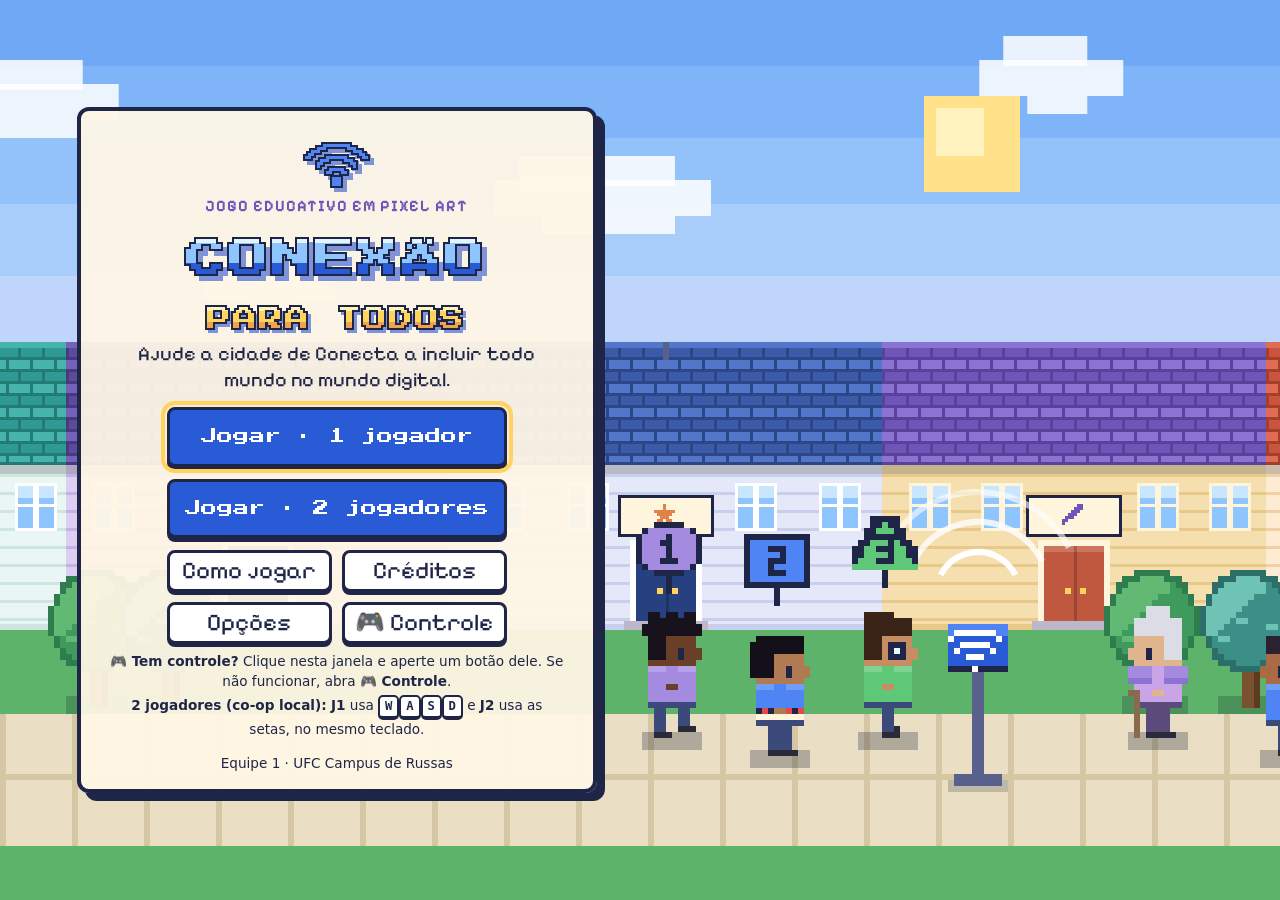
==== index.html @ 05e47272 "first commit" ====
<!DOCTYPE html>
<html lang="pt-BR">
<head>
  <meta charset="utf-8">
  <meta name="viewport" content="width=device-width, initial-scale=1">
  <title>Conexão para Todos</title>
  <meta name="description" content="Jogo em pixel art sobre inclusão digital, acessibilidade e cidadania. Equipe 1 — UFC Russas.">
  <link rel="stylesheet" href="fonts.css">
  <link rel="stylesheet" href="styles.css">
</head>
<body>
<div id="app">

  <!-- TELA DE TÍTULO -->
  <section id="screen-title" class="screen" aria-labelledby="game-title">
    <canvas id="title-canvas" aria-hidden="true"></canvas>
    <div class="title-box">
      <img id="logo-icon" class="logo-icon pix" alt="" aria-hidden="true">
      <p class="kicker">Jogo educativo em pixel art</p>
      <h1 id="game-title" aria-label="Conexão para Todos"><span class="t1" aria-hidden="true">Conexão</span><span class="t2" aria-hidden="true">para Todos</span></h1>
      <p class="tagline">Ajude a cidade de Conecta a incluir todo mundo no mundo digital.</p>
      <nav class="menu" aria-label="Menu principal">
        <button class="btn primary big" id="btn-play">Jogar · 1 jogador</button>
        <button class="btn primary big" id="btn-play2">Jogar · 2 jogadores</button>
        <div class="menu-grid">
          <button class="btn small" id="btn-how">Como jogar</button>
          <button class="btn small" id="btn-credits">Créditos</button>
          <button class="btn small" id="btn-options">Opções</button>
          <button class="btn small" id="btn-pad">🎮 Controle</button>
        </div>
      </nav>
      <p id="pad-hint" class="coophint hidden">🎮 <b>Controle detectado:</b> use o direcional ou o analógico e aperte <b>A</b> para escolher.</p>
      <p id="pad-help" class="coophint">🎮 <b>Tem controle?</b> Clique nesta janela e aperte um botão dele. Se não funcionar, abra <b>🎮 Controle</b>.</p>
      <p class="coophint"><b>2 jogadores (co-op local):</b> <b>J1</b> usa <kbd>W</kbd><kbd>A</kbd><kbd>S</kbd><kbd>D</kbd> e <b>J2</b> usa as setas, no mesmo teclado.</p>
      <p class="foot">Equipe 1 · UFC Campus de Russas</p>
    </div>
  </section>

  <!-- TELA DO JOGO -->
  <section id="screen-game" class="screen hidden" aria-label="Jogo">
    <header id="hud">
      <div class="hud-left">
        <span class="brand">Conecta</span>
        <button class="pill" id="btn-points" title="Pontos de Comunidade (clique para ver os status)">
          <img id="ico-pt" class="pix ico" alt=""><span class="sr">Pontos de Comunidade:</span><b id="val-pt">0</b><span class="pill-label">pontos</span>
        </button>
        <span class="pill static" title="Missões concluídas"><span class="pill-label">Missões</span><b id="val-prog">0/10</b></span>
      </div>
      <div class="statbar" id="stats" role="group" aria-label="Status coletivos da cidade"></div>
      <div class="hud-right">
        <button class="btn small" id="btn-quests" title="Lista de missões (M)">Missões</button>
        <button class="btn small" id="btn-pause" title="Pausar (Esc)">Pausa</button>
      </div>
    </header>

    <main id="stage">
      <canvas id="world" role="img" aria-label="Mapa de Conecta visto de cima. Use as setas ou WASD para andar e a tecla E para interagir."></canvas>
      <button id="tracker" class="panel" title="Abrir lista de missões">
        <span class="kicker">Objetivo atual</span>
        <b id="tracker-title">—</b>
        <span id="tracker-text">—</span>
      </button>
      <canvas id="minimap" aria-hidden="true"></canvas>
      <div id="team" role="group" aria-label="Equipe de agentes (troque com Tab ou teclas 1, 2 e 3)"></div>
      <div id="prompts"><button id="prompt" class="hidden"></button><button id="prompt2" class="hidden"></button></div>
      <div id="touch" aria-label="Controles na tela">
        <div class="dpad">
          <button data-dir="up" aria-label="Andar para cima">▲</button>
          <button data-dir="left" aria-label="Andar para a esquerda">◀</button>
          <button data-dir="right" aria-label="Andar para a direita">▶</button>
          <button data-dir="down" aria-label="Andar para baixo">▼</button>
        </div>
        <button id="btn-act" class="act" aria-label="Interagir">Interagir</button>
      </div>
      <div id="toasts" aria-live="polite" aria-atomic="false"></div>
      <div id="dialogue" class="hidden" role="dialog" aria-label="Diálogo">
        <button id="dlg-exit" class="btn small ghost dlg-exit" aria-label="Sair da conversa (tecla Esc)">✕ Sair <kbd>Esc</kbd></button>
        <img id="dlg-portrait" class="pix portrait" alt="">
        <div class="dlg-body">
          <div id="dlg-name" class="dlg-name"></div>
          <p id="dlg-text"></p>
          <div id="dlg-extra"></div>
          <div id="dlg-actions" class="dlg-actions"></div>
        </div>
      </div>
    </main>
  </section>

  <div id="modal-root"></div>
</div>

<noscript><p style="padding:24px;background:#fff7e6">Este jogo precisa de JavaScript para funcionar.</p></noscript>

<script src="js/sprites.js"></script>
<script src="js/world.js"></script>
<script src="js/audio.js"></script>
<script src="js/player.js"></script>
<script src="js/ui.js"></script>
<script src="js/dialogue.js"></script>
<script src="js/activities.js"></script>
<script src="js/missions.js"></script>
<script src="js/gamepad.js"></script>
<script src="js/game.js"></script>
<script src="js/main.js"></script>
</body>
</html>
---- fonts.css ----
/* Gerado por tools/embed-fonts.js — fontes pixel (SIL OFL 1.1) embutidas para uso offline. Não edite à mão. */
@font-face { font-family: 'Press Start 2P'; font-style: normal; font-weight: 400; font-display: swap; src: url([data-uri]) format('woff2'); }
@font-face { font-family: 'Pixelify Sans'; font-style: normal; font-weight: 400; font-display: swap; src: url([data-uri]) format('woff2'); }
@font-face { font-family: 'Pixelify Sans'; font-style: normal; font-weight: 700; font-display: swap; src: url([data-uri]) format('woff2'); }
---- styles.css ----
/* Conexão para Todos — styles.css
 * Interface em estilo "pixel": bordas grossas, sombras duras, alto contraste e fontes do sistema. */
:root {
  --ink: #1f2547; --cream: #fff7e6; --paper: #fffdf6; --lilac: #d9cffa; --lilac-d: #6f55b8;
  --blue: #2a5bd7; --blue-l: #4f84f5; --green: #1f7a4a; --green-l: #5fc878; --warm: #e0834a; --sun: #ffd35c; --coral: #e86f5b;
  --hud-h: 56px;
  --pixel: "Pixelify Sans", "Trebuchet MS", "Segoe UI", system-ui, sans-serif;
  --pixel-title: "Press Start 2P", "Pixelify Sans", ui-monospace, monospace;
}
* { box-sizing: border-box; }
html, body { height: 100%; margin: 0; }
html { font-size: 16px; }
body {
  font: 1rem/1.45 "Trebuchet MS", "Segoe UI", system-ui, -apple-system, sans-serif; color: var(--ink);
  background: #2b3a6b; overflow: hidden; -webkit-tap-highlight-color: transparent;
}
body.large-text { font-size: 19px; }
.hidden { display: none !important; }
.sr { position: absolute; width: 1px; height: 1px; overflow: hidden; clip: rect(0 0 0 0); white-space: nowrap; }
.pix { image-rendering: pixelated; image-rendering: crisp-edges; }
#app { position: fixed; inset: 0; }
.screen { position: absolute; inset: 0; display: flex; flex-direction: column; }
h1, h2, h3 { margin: 0 0 .4em; line-height: 1.15; font-family: var(--pixel); }
.kicker, .dlg-name, .brand, #tracker b, .agent-txt b, .tag, .ptag, .q-head b { font-family: var(--pixel); }
h2 { font-size: 1.5rem; font-weight: 700; } h3 { font-size: 1.25rem; font-weight: 700; }
p { margin: 0 0 .7em; }
.kicker { font-size: 1rem; letter-spacing: .06em; text-transform: uppercase; font-weight: 700; color: var(--lilac-d); margin: 0 0 .3em; }
.lead { font-size: 1.05rem; }
.small { font-size: .85rem; }
kbd {
  display: inline-block; min-width: 1.6em; padding: 0 .4em; text-align: center; font: 700 .9em/1.5 ui-monospace, Consolas, monospace;
  background: #fff; border: 2px solid var(--ink); border-bottom-width: 4px; border-radius: 5px; color: var(--ink);
}
:focus-visible { outline: 4px solid var(--sun); outline-offset: 2px; box-shadow: 0 0 0 2px var(--ink); }

/* ---------- botões ---------- */
.btn {
  font: inherit; font-weight: 700; color: var(--ink); background: #fff; border: 3px solid var(--ink); border-radius: 8px;
  padding: .55em 1em; min-height: 44px; cursor: pointer; box-shadow: 0 4px 0 var(--ink); transition: transform .08s, box-shadow .08s;
}
.btn:hover:not(:disabled) { background: #eef2ff; }
.btn:active:not(:disabled) { transform: translateY(3px); box-shadow: 0 1px 0 var(--ink); }
.btn.primary { background: var(--blue); color: #fff; }
.btn.primary:hover:not(:disabled) { background: #1f49b3; }
.btn.ghost { background: transparent; box-shadow: none; border-style: dashed; }
.btn.small { min-height: 36px; padding: .3em .75em; font-size: .9rem; box-shadow: 0 3px 0 var(--ink); }
.btn.big { font-size: 1.3rem; padding: .6em 1.4em; }
.btn:disabled { opacity: .55; cursor: not-allowed; box-shadow: none; }
.reduce-motion .btn { transition: none; }

/* ---------- tela de título ---------- */
#title-canvas { position: absolute; inset: 0; width: 100%; height: 100%; image-rendering: pixelated; }
.title-box {
  position: relative; margin: auto; width: min(520px, 92%); padding: 22px 28px 16px; max-height: calc(100% - 16px); overflow: auto; text-align: center;
  background: rgba(255, 247, 230, .94); border: 4px solid var(--ink); border-radius: 12px; box-shadow: 8px 8px 0 var(--ink);
}
.tagline { font-family: var(--pixel); font-size: 1.25rem; font-weight: 400; margin: 8px 0 0; line-height: 1.3; }
.logo-icon { display: block; width: 75px; height: auto; margin: 2px auto 8px; image-rendering: pixelated;
  filter: drop-shadow(2px 0 0 var(--ink)) drop-shadow(-2px 0 0 var(--ink)) drop-shadow(0 2px 0 var(--ink)) drop-shadow(0 -2px 0 var(--ink)) drop-shadow(4px 4px 0 #7f93d9); }

/* logotipo em fonte pixel: contorno e sombra em degraus (cada "pixel" da fonte = --p) */
#game-title { display: flex; flex-direction: column; align-items: center; gap: 14px; margin: 6px 0 4px; line-height: 1; text-transform: uppercase; font-weight: 400; }
#game-title .t1, #game-title .t2 {
  display: block; font-family: var(--pixel-title); letter-spacing: .08em; padding: .4em .1em .1em;
  font-size: calc(var(--p) * 8); color: transparent; -webkit-text-fill-color: transparent; -webkit-background-clip: text; background-clip: text;
  filter: drop-shadow(2px 0 0 var(--ink)) drop-shadow(-2px 0 0 var(--ink)) drop-shadow(0 2px 0 var(--ink)) drop-shadow(0 -2px 0 var(--ink)) drop-shadow(var(--p) var(--p) 0 #7f93d9);
}
#game-title .t1 { --p: 5px; background-image: linear-gradient(180deg, #e3f4ff 0 33%, #8ec5ff 33% 66%, #2a5bd7 66% 100%); }
#game-title .t2 { --p: 3px; background-image: linear-gradient(180deg, #fff4b8 0 40%, #ffd35c 40% 70%, #f2a24b 70% 100%); }
@media (max-width: 480px) { #game-title .t1 { --p: 4px; } #game-title .t2 { --p: 2px; letter-spacing: .04em; } .logo-icon { width: 63px; } }
.title-box { transition: none; }
@media (min-width: 901px) { .title-box { margin-left: 6%; } }
.menu { display: flex; flex-direction: column; gap: 12px; margin: 14px auto 8px; max-width: 340px; }
.menu-grid { display: grid; grid-template-columns: 1fr 1fr; gap: 10px; }
.menu .btn.big { font-family: var(--pixel-title); font-weight: 400; font-size: 16px; letter-spacing: 0; padding: .95em .6em; }
.menu .btn.small { font-family: var(--pixel); font-weight: 400; font-size: 1.5rem; line-height: 1.1; padding: .2em .4em; }
.title-box .foot { margin: 14px 0 0; font-size: .85rem; }

/* ---------- HUD ---------- */
#hud {
  display: flex; align-items: center; gap: 10px 16px; flex-wrap: wrap; padding: 6px 12px; background: var(--cream);
  border-bottom: 4px solid var(--ink); position: relative; z-index: 5;
}
.hud-left, .hud-right { display: flex; align-items: center; gap: 8px; }
.hud-right { margin-left: auto; }
.brand { display: none; font-weight: 800; color: var(--blue); font-size: 1.1rem; letter-spacing: .02em; }
.pill { display: inline-flex; align-items: center; gap: 6px; font: inherit; background: #fff; border: 3px solid var(--ink); border-radius: 999px; padding: 2px 12px; cursor: pointer; color: var(--ink); min-height: 36px; }
.pill.static { cursor: default; }
.pill-label { font-size: .8rem; }
.ico { width: 20px; height: auto; vertical-align: middle; }
.statbar { display: flex; gap: 8px; flex-wrap: wrap; flex: 1 1 360px; justify-content: center; }
.stat {
  display: grid; grid-template-columns: auto auto 1fr auto; align-items: center; gap: 6px; font: inherit; color: var(--ink); background: #fff; border: 3px solid var(--ink);
  border-radius: 8px; padding: 3px 8px; cursor: pointer; min-width: 176px; min-height: 40px;
}
.stat-name { font-weight: 700; font-size: .85rem; white-space: nowrap; }
.stat-val { font-weight: 800; min-width: 2ch; text-align: right; }
.stat.goal-ok .stat-val::after { content: " ✔"; color: var(--green); }
.meter { position: relative; display: block; width: 100%; min-width: 60px; height: 14px; border: 2px solid var(--ink); border-radius: 3px; background: #e3def7; overflow: visible; }
.meter.big { height: 18px; margin: 6px 0; }
.meter .fill { display: block; height: 100%; width: 0; transition: width .5s; background-image: repeating-linear-gradient(45deg, rgba(255,255,255,.35) 0 4px, transparent 4px 8px); }
.reduce-motion .meter .fill { transition: none; }
.stat[data-stat="ac"] .fill { background-color: var(--blue-l); }
.stat[data-stat="ab"] .fill { background-color: #a58be0; }
.stat[data-stat="co"] .fill { background-color: var(--green-l); }
.meter.big .fill { background-color: #7a8fe0; }
.meter .goal { position: absolute; left: 60%; top: -4px; bottom: -4px; width: 3px; background: var(--ink); }

@media (min-width: 1500px) { .brand { display: inline; } }
@media (max-width: 1340px) { .pill-label { display: none; } }

/* ---------- palco ---------- */
#stage { position: relative; flex: 1; min-height: 0; background: #2b3a6b; overflow: hidden; }
#world { display: block; width: 100%; height: 100%; image-rendering: pixelated; }
.panel, #tracker { background: var(--cream); border: 3px solid var(--ink); border-radius: 8px; box-shadow: 4px 4px 0 rgba(31,37,71,.8); }
#tracker {
  position: absolute; top: 8px; left: 8px; max-width: min(340px, 56%); text-align: left; padding: 6px 10px; font: inherit; color: var(--ink); cursor: pointer;
  display: flex; flex-direction: column; gap: 1px;
}
#tracker b { font-size: .98rem; } #tracker span:last-child { font-size: .88rem; }
#minimap { position: absolute; top: 8px; right: 8px; width: 132px; height: auto; border: 3px solid var(--ink); border-radius: 4px; background: #fff; image-rendering: pixelated; box-shadow: 3px 3px 0 rgba(31,37,71,.8); }
#team { position: absolute; left: 8px; bottom: 8px; display: flex; gap: 8px; flex-wrap: wrap; }
.agent {
  position: relative; display: flex; align-items: center; gap: 8px; font: inherit; color: var(--ink); background: var(--cream); border: 3px solid var(--ink); border-radius: 8px;
  padding: 4px 10px 4px 4px; cursor: pointer; text-align: left; min-height: 52px;
}
.agent .portrait { width: 40px; height: 40px; border: 2px solid var(--ink); border-radius: 4px; }
.agent-txt { display: flex; flex-direction: column; line-height: 1.15; }
.agent-txt small { font-size: .74rem; }
.agent-key { position: absolute; top: -9px; right: -7px; background: #fff; border: 2px solid var(--ink); border-radius: 5px; font-size: .75rem; font-weight: 800; padding: 0 5px; }
.agent-state { display: none; position: absolute; bottom: -10px; left: 8px; background: var(--sun); border: 2px solid var(--ink); border-radius: 5px; font-size: .68rem; font-weight: 800; padding: 0 5px; }
.agent[aria-pressed="true"] { background: #fff2b8; box-shadow: 0 0 0 3px var(--sun), 0 0 0 5px var(--ink); }
.agent[aria-pressed="true"] .agent-state { display: block; }
#prompts { position: absolute; left: 50%; bottom: 78px; transform: translateX(-50%); display: flex; flex-direction: column; align-items: center; gap: 8px; max-width: 92%; }
#prompt, #prompt2 {
  font: inherit; font-weight: 700; color: var(--ink); background: #fff; border: 3px solid var(--ink);
  border-radius: 999px; padding: 6px 16px; cursor: pointer; box-shadow: 0 4px 0 var(--ink); min-height: 44px; max-width: 100%;
}
.ptag { display: inline-block; font-size: .75rem; font-weight: 800; padding: 0 7px; border-radius: 999px; border: 2px solid var(--ink); }
.ptag.p1 { background: var(--sun); } .ptag.p2 { background: #bfe0ff; }
.coophint { font-size: .85rem; margin: 0; } .title-box .coophint { margin-top: 4px; }
table.keys th, table.keys td { font-size: .9rem; } table.keys kbd { margin: 1px; }
.agent[data-p="1"] .agent-state { background: var(--sun); } .agent[data-p="2"] .agent-state { background: #bfe0ff; }
.agent[data-p="2"][aria-pressed="true"] { background: #e3f1ff; box-shadow: 0 0 0 3px #7fb6f0, 0 0 0 5px var(--ink); border-style: dashed; }
#touch { display: none; position: absolute; right: 8px; bottom: 8px; align-items: flex-end; gap: 14px; }
body.show-touch #touch { display: flex; }
.dpad { display: grid; grid-template-columns: repeat(3, 54px); grid-template-rows: repeat(2, 54px); gap: 4px; }
.dpad button { font-size: 1.3rem; border: 3px solid var(--ink); border-radius: 10px; background: rgba(255,247,230,.92); color: var(--ink); touch-action: none; }
.dpad button.on { background: var(--sun); }
.dpad [data-dir="up"] { grid-column: 2; grid-row: 1; } .dpad [data-dir="left"] { grid-column: 1; grid-row: 2; }
.dpad [data-dir="down"] { grid-column: 2; grid-row: 2; } .dpad [data-dir="right"] { grid-column: 3; grid-row: 2; }
#touch .act { width: 84px; height: 84px; border-radius: 50%; border: 4px solid var(--ink); background: var(--sun); font: inherit; font-weight: 800; color: var(--ink); touch-action: manipulation; }
#stage.busy #team, #stage.busy #prompts, #stage.busy #touch { display: none; }
#toasts { position: absolute; top: 8px; left: 50%; transform: translateX(-50%); display: flex; flex-direction: column; gap: 6px; align-items: center; pointer-events: none; width: min(560px, 60%); margin-top: 62px; }
.toast { background: var(--paper); border: 3px solid var(--ink); border-radius: 8px; padding: 6px 12px; box-shadow: 3px 3px 0 rgba(31,37,71,.8); animation: pop .25s ease-out; font-size: .93rem; text-align: center; }
.toast.out { opacity: 0; transition: opacity .4s; }
.reduce-motion .toast { animation: none; }
@keyframes pop { from { transform: translateY(-8px) scale(.96); opacity: 0; } to { transform: none; opacity: 1; } }

/* ---------- chips ---------- */
.chips { display: flex; flex-wrap: wrap; gap: 6px; margin: 6px 0; }
.chip { display: inline-flex; align-items: center; gap: 4px; padding: 1px 8px; border-radius: 999px; font-weight: 800; font-size: .85rem; border: 2px solid var(--ink); }
.chip .ico { width: 14px; }
.chip.up { background: #d7f5df; color: #0f4a28; } .chip.down { background: #ffe0dc; color: #7a1f14; }

/* ---------- diálogo ---------- */
#dialogue {
  position: absolute; left: 8px; right: 8px; bottom: 8px; max-width: 980px; margin: 0 auto; display: flex; gap: 12px; padding: 12px;
  background: var(--cream); border: 4px solid var(--ink); border-radius: 12px; box-shadow: 6px 6px 0 rgba(31,37,71,.8); max-height: 68%; overflow: auto; z-index: 4;
}
#dialogue .portrait { width: 96px; height: 96px; flex: none; border: 3px solid var(--ink); border-radius: 6px; background: #fff; }
.dlg-body { flex: 1; min-width: 0; }
.dlg-exit { position: absolute; top: 8px; right: 8px; z-index: 2; background: var(--cream); }
.dlg-exit kbd { font-size: .72rem; min-width: 0; padding: 0 .3em; margin-left: 2px; }
.act-head { position: relative; } .act-exit { margin-left: auto; align-self: flex-start; flex: none; }
.dlg-name { display: inline-block; background: var(--blue); color: #fff; font-weight: 800; padding: 1px 10px; border-radius: 6px; margin-bottom: 4px; border: 2px solid var(--ink); }
#dlg-text { font-size: 1.08rem; margin-bottom: .5em; }
.dlg-actions { display: flex; flex-wrap: wrap; gap: 8px; justify-content: flex-end; }
.choices { display: flex; flex-direction: column; gap: 8px; width: 100%; }
.btn.choice { display: flex; gap: 10px; align-items: flex-start; text-align: left; width: 100%; font-weight: 600; }
.btn.choice .num { flex: none; background: var(--ink); color: #fff; border-radius: 5px; min-width: 1.7em; text-align: center; font-weight: 800; }
.btn.choice.tried { opacity: .6; border-style: dashed; }
.btn.choice em { font-weight: 400; }
.tier { display: inline-block; font-weight: 800; padding: 0 8px; border-radius: 6px; border: 2px solid var(--ink); margin-right: 4px; }
.tier.best { background: #d7f5df; color: #0f4a28; } .tier.ok { background: #fff0c2; color: #6a4a00; } .tier.bad { background: #ffe0dc; color: #7a1f14; }
.hint-box { background: #eef2ff; border: 2px dashed var(--blue); border-radius: 6px; padding: 6px 10px; margin: 6px 0; font-size: .95rem; }

/* ---------- modais ---------- */
#modal-root { position: fixed; inset: 0; pointer-events: none; z-index: 40; }
.overlay { position: fixed; left: 0; right: 0; bottom: 0; top: var(--hud-h); display: flex; align-items: center; justify-content: center; padding: 10px; background: rgba(20, 25, 60, .62); pointer-events: auto; }
.card {
  background: var(--cream); border: 4px solid var(--ink); border-radius: 12px; box-shadow: 8px 8px 0 var(--ink); padding: 16px 20px 18px; width: min(640px, 100%); max-height: 100%; overflow: auto;
}
.overlay.wide .card { width: min(860px, 100%); }
.actions { display: flex; flex-wrap: wrap; gap: 10px; justify-content: flex-end; margin-top: 14px; }
.card > .actions, .card .pager > .actions, .card #fund-body > .actions, .card .victory > .actions, .card .mc > .actions { position: sticky; bottom: -18px; background: var(--cream); padding: 10px 0 6px; margin-bottom: -6px; z-index: 2; }
.menu .btn { width: 100%; }
.pager .pg-body { min-height: 120px; }
.dots { display: flex; gap: 6px; justify-content: center; margin-top: 6px; }
.dot { width: 10px; height: 10px; border: 2px solid var(--ink); border-radius: 50%; background: #fff; } .dot.on { background: var(--ink); }
.opts { display: flex; flex-direction: column; gap: 10px; }
.opt { display: flex; align-items: center; gap: 12px; } .opt.check input { width: 22px; height: 22px; } .opt input[type=range] { flex: 1; min-width: 120px; height: 28px; }
.srow { display: flex; gap: 12px; margin: 10px 0; align-items: flex-start; } .srow .ico { width: 30px; margin-top: 2px; } .srow > div { flex: 1; }
.srow p { margin: 0 0 .3em; font-size: .92rem; } .eff { background: #fff; border: 2px solid var(--ink); border-radius: 6px; padding: 4px 8px; }
.log { margin: 0; padding-left: 1.2em; font-size: .92rem; }
ul.quests { list-style: none; margin: 0; padding: 0; display: flex; flex-direction: column; gap: 10px; }
.q { background: #fff; border: 3px solid var(--ink); border-radius: 8px; padding: 8px 12px; } .q p { margin: .3em 0; font-size: .92rem; } .q .hint { font-weight: 700; }
.q-head { display: flex; justify-content: space-between; gap: 8px; align-items: center; flex-wrap: wrap; }
.tag { font-weight: 800; font-size: .8rem; padding: 1px 8px; border: 2px solid var(--ink); border-radius: 999px; background: #eef2ff; }
.q.done { background: #effaf2; } .q.doing { background: #fff8de; } .q.lock { background: #eeeef4; color: #3b3f66; } .q .where { font-weight: 700; }

/* ---------- atividades ---------- */
.act-head { display: flex; gap: 12px; align-items: center; margin-bottom: 8px; }
.act-head .portrait { width: 64px; height: 64px; border: 3px solid var(--ink); border-radius: 6px; }
.order { display: grid; grid-template-columns: 1fr 1fr; gap: 14px; }
.pool { display: flex; flex-direction: column; gap: 8px; }
.match { display: grid; grid-template-columns: 1fr 1fr; gap: 14px; }
.btn.step.sel { background: #fff2b8; box-shadow: 0 0 0 3px var(--sun), 0 0 0 5px var(--ink); }
.btn.step.matched { background: #d7f5df; cursor: default; }
.pairno { display: inline-block; min-width: 2.6em; text-align: center; background: var(--ink); color: #fff; border-radius: 5px; margin-right: 8px; font-size: .8rem; font-weight: 800; }
.btn.step { text-align: left; font-weight: 600; padding: .35em .8em; min-height: 40px; } .btn.step.used { opacity: .4; }
.seq { margin: 0; padding-left: 1.6em; display: flex; flex-direction: column; gap: 8px; min-height: 60px; } .seq li { background: #d7f5df; border: 2px solid var(--ink); border-radius: 6px; padding: 6px 10px; font-weight: 600; }
.msg-line { font-weight: 700; min-height: 1.5em; margin-top: 8px; }
.shake { animation: shake .35s; } .reduce-motion .shake { animation: none; outline: 3px solid var(--coral); }
@keyframes shake { 25% { transform: translateX(-5px); } 75% { transform: translateX(5px); } }
.hintrow { margin-top: 8px; }
.mock { background: #fff; border: 3px solid var(--ink); border-radius: 8px; overflow: hidden; margin: 8px auto; }
.mock.browser .bar { display: flex; align-items: center; gap: 5px; background: #e9e9f3; padding: 5px 8px; border-bottom: 2px solid var(--ink); }
.mock.browser .bar span { width: 10px; height: 10px; border-radius: 50%; background: #9a9ab5; } .mock.browser .bar em { margin-left: 8px; font-style: normal; font-size: .8rem; background: #fff; border: 1px solid #9a9ab5; border-radius: 10px; padding: 0 10px; }
.mock.phone { max-width: 340px; border-radius: 24px; border-width: 5px; }
.mock.phone .notch { height: 14px; background: var(--ink); width: 40%; margin: 0 auto; border-radius: 0 0 10px 10px; }
.mock.phone .sender { text-align: center; font-weight: 700; font-size: .85rem; padding: 4px; border-bottom: 2px solid #e3e3ee; }
.mock .mock-screen { display: flex; flex-direction: column; gap: 8px; padding: 10px; background: #fafafd; }
.spot-el { display: block; width: 100%; text-align: left; font: inherit; color: #232640; background: #fff; border: 3px dashed #c3c3d6; border-radius: 8px; padding: 8px 10px; cursor: pointer; min-height: 44px; }
.spot-el:hover { border-color: var(--blue); }
.spot-el .el-flag { display: block; font-size: .78rem; font-weight: 800; margin-top: 2px; min-height: 1em; }
.spot-el.marked { border-color: var(--coral); border-style: solid; background: #fff1ee; } .spot-el.marked .el-flag { color: #8a2a1c; }
.spot-el.hit { border-color: var(--green); border-style: solid; background: #effaf2; } .spot-el.hit .el-flag { color: #0f4a28; }
.spot-el.miss { border-color: var(--warm); border-style: solid; background: #fff6e8; } .spot-el.miss .el-flag { color: #7a3d00; }
.spot-el.fp { border-color: #7a7a99; border-style: solid; background: #f0f0f6; } .spot-el.fp .el-flag { color: #3b3f66; }
.spot-el .faint { color: #cfcfdc; font-size: 1.3rem; font-weight: 700; }
.spot-el .tiny { font-size: 9px; padding: 1px 4px; border: 1px solid #888; background: #eee; color: #444; }
.spot-el .imgbox { display: inline-block; padding: 0 14px; white-space: nowrap; height: 44px; line-height: 44px; text-align: center; background: repeating-linear-gradient(45deg, #e7e7ef 0 6px, #f6f6fb 6px 12px); border: 1px dashed #9a9ab5; color: #666; font-size: .8rem; margin-right: 8px; }
.spot-el.e-good { background: #f4fbf6; } .spot-el.e-cap { font-family: ui-monospace, monospace; background: #f2f2f2; }
.spot-el.e-txt { font-style: italic; } .spot-el.m-bubble { border-radius: 14px 14px 14px 4px; background: #eef2ff; } .spot-el.m-sender, .spot-el.m-time { font-size: .85rem; background: #f6f6fb; }
.result { margin-top: 8px; background: #fff; border: 2px solid var(--ink); border-radius: 8px; padding: 8px 12px; } .result:empty { display: none; } .result ul { margin: 4px 0 0; padding-left: 1.2em; font-size: .92rem; }
.budget { font-size: 1rem; }
.plan { display: grid; grid-template-columns: 1fr 1fr; gap: 8px; }
.plan-opt { display: flex; flex-direction: column; gap: 4px; text-align: left; font: inherit; color: var(--ink); background: #fff; border: 3px solid var(--ink); border-radius: 8px; padding: 8px 10px; cursor: pointer; min-height: 70px; }
.plan-opt.on { background: #d7f5df; box-shadow: 0 0 0 3px var(--green); }
.plan-opt:disabled { opacity: .5; cursor: not-allowed; }
.plan-opt .cost { align-self: flex-start; font-size: .75rem; font-weight: 800; background: var(--sun); border: 2px solid var(--ink); border-radius: 999px; padding: 0 8px; }
.plan-opt .po-mark { font-weight: 800; font-size: .82rem; color: #0f4a28; min-height: 1em; }
.plan.locked { opacity: .8; }
.fund-row { display: flex; align-items: center; gap: 10px; background: #fff; border: 3px solid var(--ink); border-radius: 8px; padding: 8px 10px; margin: 8px 0; flex-wrap: wrap; }
.fund-row .fr-txt { flex: 1; min-width: 180px; } .fund-row small { display: block; } .mut-btns { display: flex; gap: 6px; flex-wrap: wrap; }
.mc { text-align: center; } .mc .chips { justify-content: center; }
.stars { font-size: 2.2rem; letter-spacing: .15em; color: #c98a00; margin: 0; text-shadow: 2px 2px 0 var(--ink); }
.mc.pop .stars { animation: pop .5s ease-out; }
.msg { background: #eef2ff; border: 2px solid var(--blue); border-radius: 8px; padding: 8px 12px; text-align: left; margin: 10px 0 0; } .msg p { margin: 0 0 .3em; }
table.sum { width: 100%; border-collapse: collapse; margin: 10px 0; } table.sum th, table.sum td { border: 2px solid var(--ink); padding: 5px 8px; text-align: left; background: #fff; } table.sum thead th { background: var(--lilac); }
.done-list { margin: 6px 0 0; padding-left: 1.2em; } .victory h2 { color: var(--blue); }
.overlay.win { background: rgba(20, 25, 60, .75); }

/* ---------- responsivo ---------- */
@media (max-width: 760px) {
  .stat { min-width: 0; grid-template-columns: auto 1fr auto; } .stat-name { display: none; }
  .statbar { gap: 6px; flex-basis: 100%; order: 3; } .stat { flex: 1; }
  .brand, .pill-label { display: none; }
  #minimap { width: 88px; } #tracker { max-width: calc(100% - 112px); }
  #dialogue { flex-direction: column; gap: 6px; padding: 8px; } #dialogue .portrait { width: 56px; height: 56px; } #dlg-text { font-size: 1rem; }
  .order, .plan, .match { grid-template-columns: 1fr; }
  .agent-txt small { display: none; } #team { flex-wrap: nowrap; } #prompts { bottom: 70px; }
  body.show-touch #team { bottom: 150px; }
  .stat { padding: 2px 6px; gap: 4px; min-height: 36px; } .meter { min-width: 26px; } .stat-val { font-size: .9rem; }
  #touch .act { width: 74px; height: 74px; font-size: .68rem; padding: 0; }
  #toasts { width: calc(100% - 16px); margin-top: 118px; } .toast { font-size: .85rem; padding: 4px 8px; }
}
@media (max-height: 520px) { #minimap { display: none; } }

/* painel do controle */
.padcard { background: #fff; border: 3px solid var(--ink); border-radius: 8px; padding: 8px 12px; margin: 8px 0; }
.padcard.ignored { opacity: .65; border-style: dashed; }
.pa-row { margin-top: 6px; display: flex; flex-wrap: wrap; gap: 4px 8px; align-items: center; font-size: .92rem; }
.pill-act { display: inline-block; padding: 0 8px; border: 2px solid var(--ink); border-radius: 999px; background: #fff; font-weight: 700; font-size: .82rem; }
.pill-act.on { background: var(--sun); }
.axis meter { width: 70px; vertical-align: middle; }
.wiz-step { font-size: 1.05rem; background: #eef2ff; border: 2px solid var(--blue); border-radius: 8px; padding: 8px 12px; }

/* foco visível ao navegar com controle */
body.padnav :focus { outline: 4px solid var(--sun); outline-offset: 2px; box-shadow: 0 0 0 2px var(--ink); }

/* ---------- alto contraste / animações ---------- */
body.high-contrast { --cream: #ffffff; --paper: #ffffff; --ink: #000000; --blue: #0030b0; --lilac: #e8e8ff; }
body.high-contrast .card, body.high-contrast #dialogue, body.high-contrast #hud { border-color: #000; }
body.high-contrast .btn { border-width: 4px; } body.high-contrast .chip.up { background: #fff; color: #004d1f; } body.high-contrast .chip.down { background: #fff; color: #8a0000; }
body.high-contrast .overlay { background: rgba(0, 0, 0, .8); }
body.reduce-motion * { animation: none !important; transition: none !important; }
@media (prefers-reduced-motion: reduce) { * { animation: none !important; transition: none !important; } }
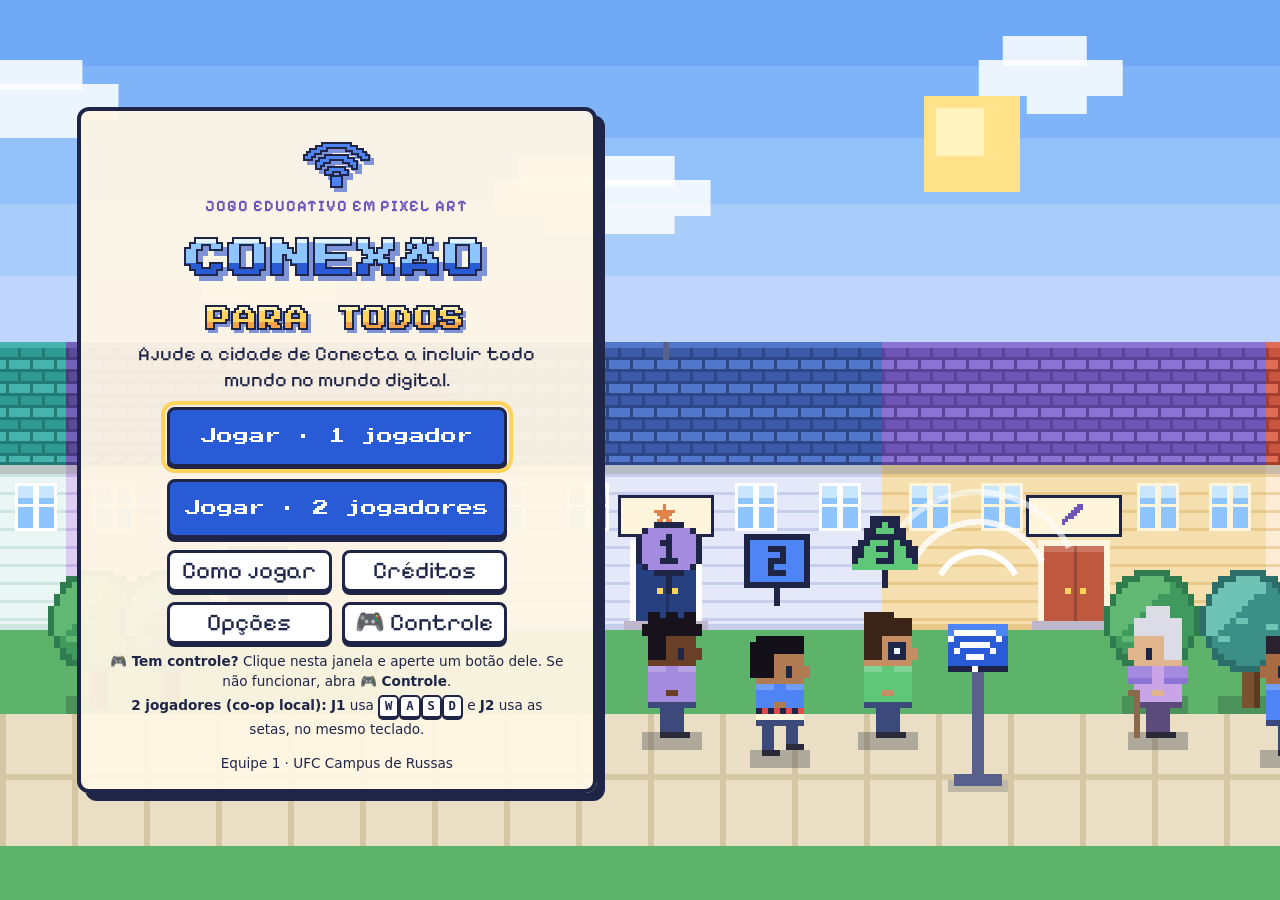
==== commit a43c584d: "feat: música de fundo, modo celular só 1 jogador e toque sem seleção de texto" ====
--- a/index.html
+++ b/index.html
@@ -31,7 +31,7 @@
       </nav>
       <p id="pad-hint" class="coophint hidden">🎮 <b>Controle detectado:</b> use o direcional ou o analógico e aperte <b>A</b> para escolher.</p>
       <p id="pad-help" class="coophint">🎮 <b>Tem controle?</b> Clique nesta janela e aperte um botão dele. Se não funcionar, abra <b>🎮 Controle</b>.</p>
-      <p class="coophint"><b>2 jogadores (co-op local):</b> <b>J1</b> usa <kbd>W</kbd><kbd>A</kbd><kbd>S</kbd><kbd>D</kbd> e <b>J2</b> usa as setas, no mesmo teclado.</p>
+      <p class="coophint coop-only"><b>2 jogadores (co-op local):</b> <b>J1</b> usa <kbd>W</kbd><kbd>A</kbd><kbd>S</kbd><kbd>D</kbd> e <b>J2</b> usa as setas, no mesmo teclado.</p>
       <p class="foot">Equipe 1 · UFC Campus de Russas</p>
     </div>
   </section>
--- a/styles.css
+++ b/styles.css
@@ -297,3 +297,13 @@
 body.high-contrast .overlay { background: rgba(0, 0, 0, .8); }
 body.reduce-motion * { animation: none !important; transition: none !important; }
 @media (prefers-reduced-motion: reduce) { * { animation: none !important; transition: none !important; } }
+
+/* ---------- toque no celular: sem seleção de texto, sem menu de "pressionar e segurar", sem zoom ---------- */
+#screen-game, #screen-title, #touch, #touch * {
+  -webkit-user-select: none; user-select: none; -webkit-touch-callout: none;
+}
+#screen-game input, #screen-game textarea, #screen-title input, #screen-title textarea { -webkit-user-select: text; user-select: text; }
+#touch, #touch button, .dpad button, #touch .act { touch-action: none; -webkit-tap-highlight-color: transparent; }
+#world { touch-action: none; }
+/* no celular só existe o modo de 1 jogador */
+body.is-phone #btn-play2, body.is-phone .coop-only { display: none !important; }
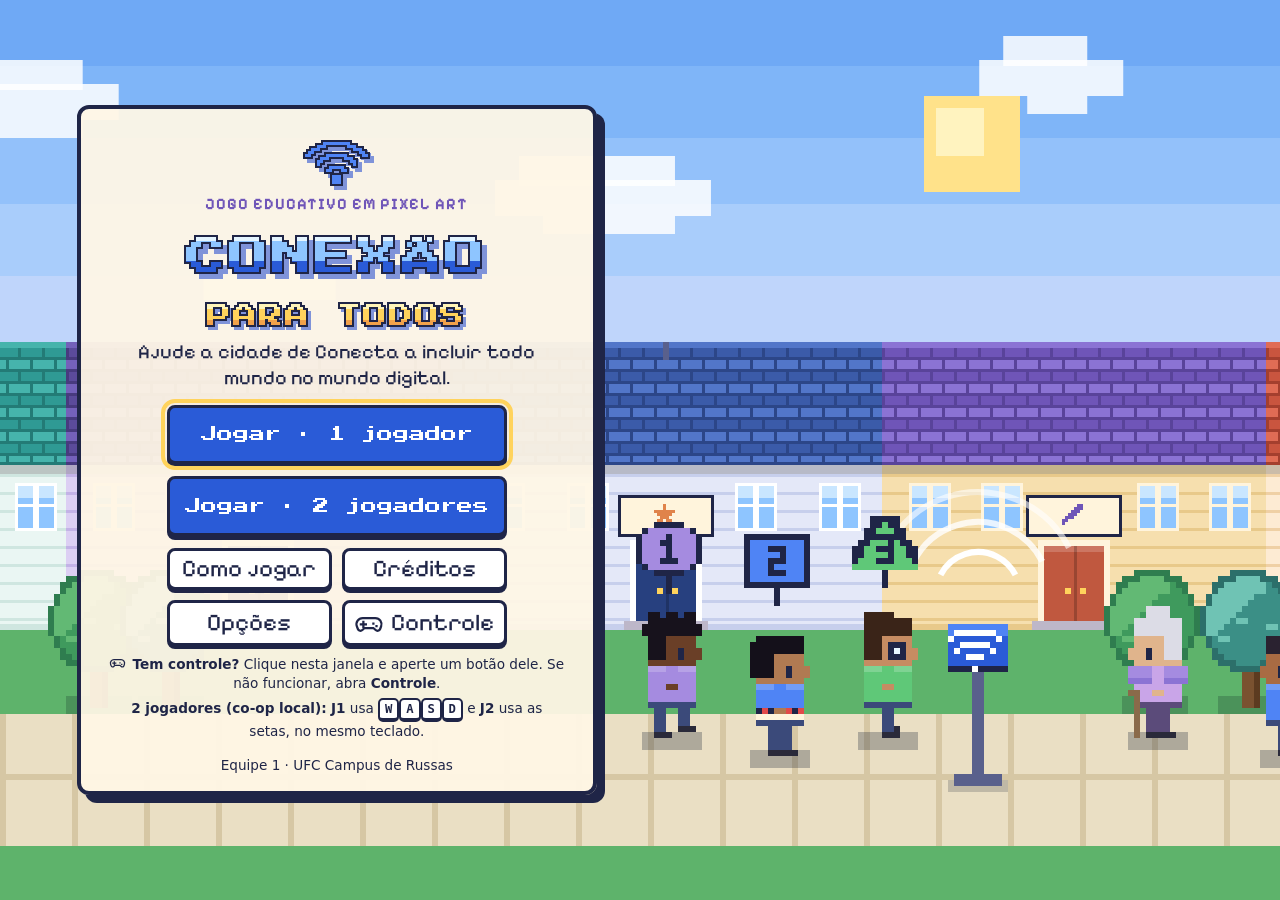
==== commit cc75cc77: "Melhora os icones e embaralhar as respostas" ====
--- a/index.html
+++ b/index.html
@@ -26,11 +26,11 @@
           <button class="btn small" id="btn-how">Como jogar</button>
           <button class="btn small" id="btn-credits">Créditos</button>
           <button class="btn small" id="btn-options">Opções</button>
-          <button class="btn small" id="btn-pad">🎮 Controle</button>
+          <button class="btn small icon-btn" id="btn-pad"><svg class="gamepad-icon" viewBox="0 0 24 24" aria-hidden="true"><path d="M7 8h10a5 5 0 0 1 4.7 6.7l-.8 2.1a2.2 2.2 0 0 1-3.6.8L15.5 16h-7l-1.8 1.6a2.2 2.2 0 0 1-3.6-.8l-.8-2.1A5 5 0 0 1 7 8Z"/><path d="M7.5 11v4M5.5 13h4M15.5 12.5h.01M18 14.5h.01"/></svg><span>Controle</span></button>
         </div>
       </nav>
-      <p id="pad-hint" class="coophint hidden">🎮 <b>Controle detectado:</b> use o direcional ou o analógico e aperte <b>A</b> para escolher.</p>
-      <p id="pad-help" class="coophint">🎮 <b>Tem controle?</b> Clique nesta janela e aperte um botão dele. Se não funcionar, abra <b>🎮 Controle</b>.</p>
+      <p id="pad-hint" class="coophint hidden"><svg class="gamepad-icon inline" viewBox="0 0 24 24" aria-hidden="true"><path d="M7 8h10a5 5 0 0 1 4.7 6.7l-.8 2.1a2.2 2.2 0 0 1-3.6.8L15.5 16h-7l-1.8 1.6a2.2 2.2 0 0 1-3.6-.8l-.8-2.1A5 5 0 0 1 7 8Z"/><path d="M7.5 11v4M5.5 13h4M15.5 12.5h.01M18 14.5h.01"/></svg><b>Controle detectado:</b> use o direcional ou o analógico e aperte <b>A</b> para escolher.</p>
+      <p id="pad-help" class="coophint"><svg class="gamepad-icon inline" viewBox="0 0 24 24" aria-hidden="true"><path d="M7 8h10a5 5 0 0 1 4.7 6.7l-.8 2.1a2.2 2.2 0 0 1-3.6.8L15.5 16h-7l-1.8 1.6a2.2 2.2 0 0 1-3.6-.8l-.8-2.1A5 5 0 0 1 7 8Z"/><path d="M7.5 11v4M5.5 13h4M15.5 12.5h.01M18 14.5h.01"/></svg><b>Tem controle?</b> Clique nesta janela e aperte um botão dele. Se não funcionar, abra <b>Controle</b>.</p>
       <p class="coophint coop-only"><b>2 jogadores (co-op local):</b> <b>J1</b> usa <kbd>W</kbd><kbd>A</kbd><kbd>S</kbd><kbd>D</kbd> e <b>J2</b> usa as setas, no mesmo teclado.</p>
       <p class="foot">Equipe 1 · UFC Campus de Russas</p>
     </div>
@@ -74,7 +74,7 @@
       </div>
       <div id="toasts" aria-live="polite" aria-atomic="false"></div>
       <div id="dialogue" class="hidden" role="dialog" aria-label="Diálogo">
-        <button id="dlg-exit" class="btn small ghost dlg-exit" aria-label="Sair da conversa (tecla Esc)">✕ Sair <kbd>Esc</kbd></button>
+        <button id="dlg-exit" class="btn small ghost dlg-exit" aria-label="Sair da conversa (tecla Esc)">Sair <kbd>Esc</kbd></button>
         <img id="dlg-portrait" class="pix portrait" alt="">
         <div class="dlg-body">
           <div id="dlg-name" class="dlg-name"></div>
--- a/styles.css
+++ b/styles.css
@@ -47,6 +47,9 @@
 .btn.big { font-size: 1.3rem; padding: .6em 1.4em; }
 .btn:disabled { opacity: .55; cursor: not-allowed; box-shadow: none; }
 .reduce-motion .btn { transition: none; }
+.icon-btn { display: inline-flex; align-items: center; justify-content: center; gap: 7px; }
+.gamepad-icon { width: 1.25em; height: 1.25em; flex: none; fill: none; stroke: currentColor; stroke-width: 1.8; stroke-linecap: square; stroke-linejoin: miter; }
+.gamepad-icon.inline { vertical-align: -.18em; margin-right: 6px; }
 
 /* ---------- tela de título ---------- */
 #title-canvas { position: absolute; inset: 0; width: 100%; height: 100%; image-rendering: pixelated; }
